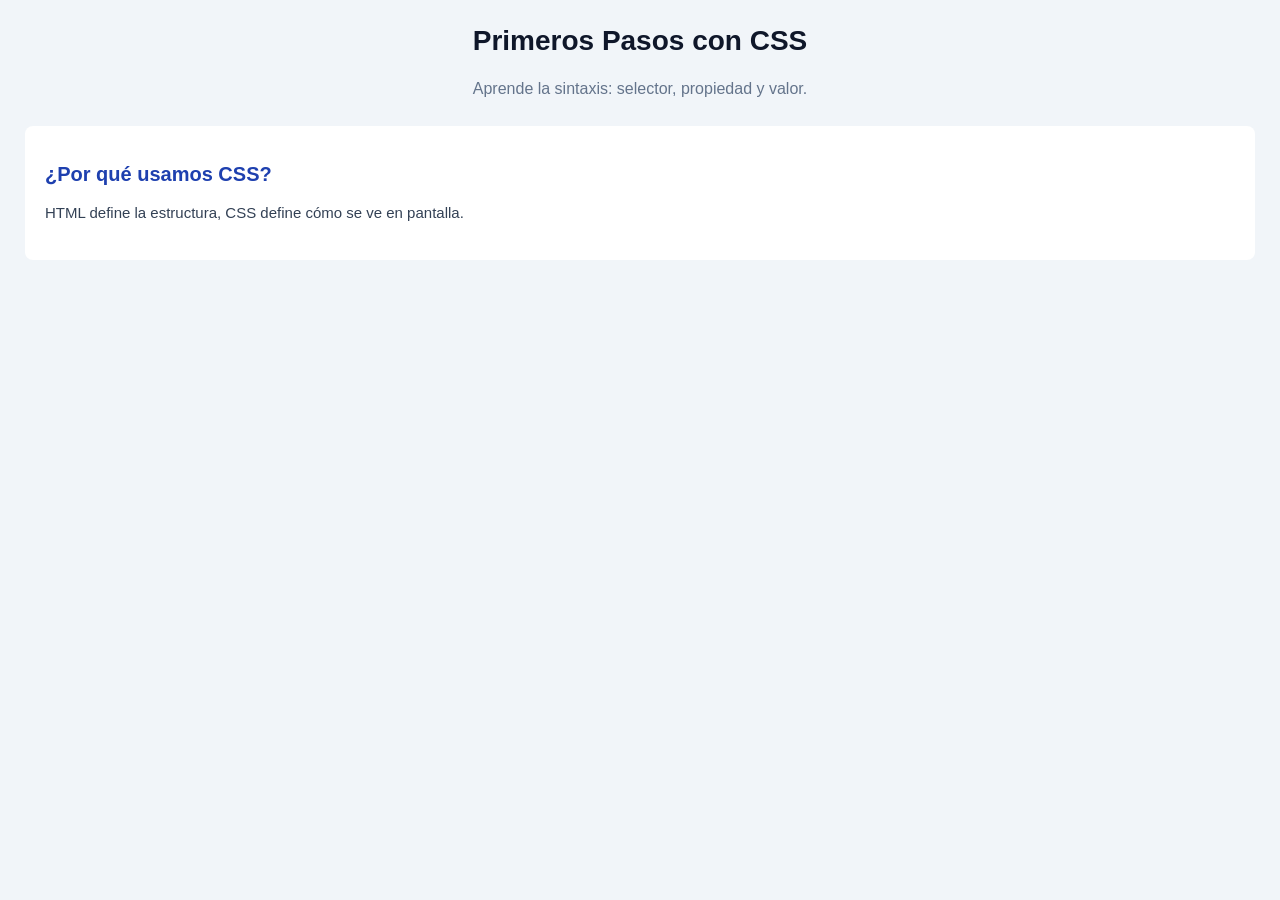
==== completed-examples/lesson-3/index.html @ b281a93c "feat(lesson-3): add completed example for lesson 3" ====
<!doctype html>
<html lang="es">
<head>
  <meta charset="UTF-8" />
  <meta name="viewport" content="width=device-width, initial-scale=1.0" />
  <title>Lección 3: Introducción a CSS</title>
  <link rel="stylesheet" href="style.css" />
</head>
<body>
  <h1>Primeros Pasos con CSS</h1>
  <p class="subtitulo">Aprende la sintaxis: selector, propiedad y valor.</p>
  
  <div class="caja-informativa">
    <h2>¿Por qué usamos CSS?</h2>
    <p>HTML define la estructura, CSS define cómo se ve en pantalla.</p>
  </div>
  
</body>
</html>
---- completed-examples/lesson-3/style.css ----
body {
  font-family: 'Segoe UI', Tahoma, Geneva, Verdana, sans-serif;
  background-color: #f1f5f9;
  color: #334155;
  margin: 25px;
}

h1 {
  color: #0f172a;
  font-size: 28px;
  text-align: center;
}

.subtitulo {
  color: #64748b;
  font-size: 16px;
  text-align: center;
  margin-bottom: 25px;
}

.caja-informativa {
  background-color: #ffffff;
  padding: 20px;
  border-radius: 8px;
}

h2 {
  color: #1e40af;
  font-size: 20px;
  margin-bottom: 10px;
}

p {
  line-height: 1.6;
  font-size: 15px;
}
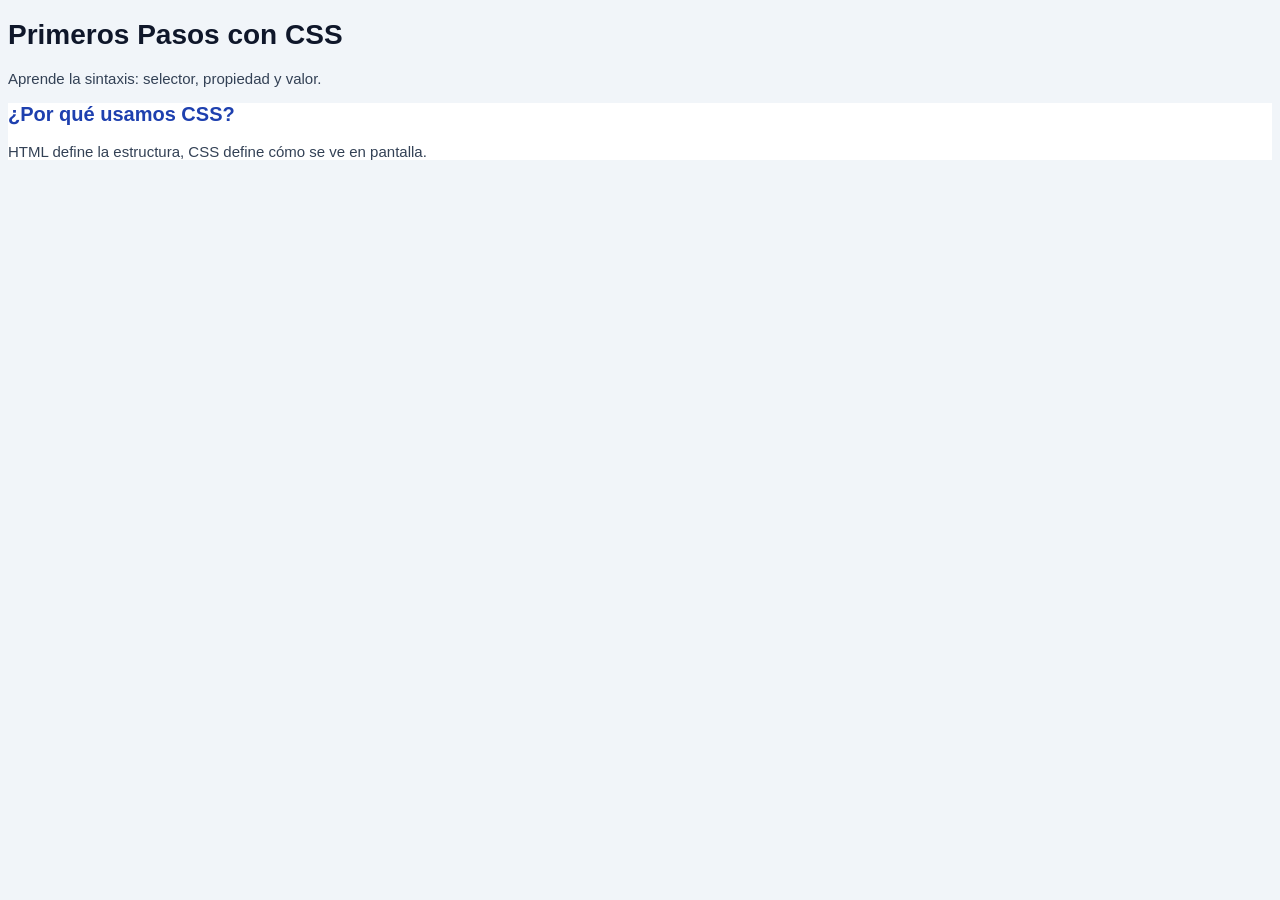
==== commit 12f9e5f0: "feat(lesson-3): simplify lesson content to better align with the statement" ====
--- a/completed-examples/lesson-3/index.html
+++ b/completed-examples/lesson-3/index.html
@@ -8,9 +8,9 @@
 </head>
 <body>
   <h1>Primeros Pasos con CSS</h1>
-  <p class="subtitulo">Aprende la sintaxis: selector, propiedad y valor.</p>
+  <p>Aprende la sintaxis: selector, propiedad y valor.</p>
   
-  <div class="caja-informativa">
+  <div>
     <h2>¿Por qué usamos CSS?</h2>
     <p>HTML define la estructura, CSS define cómo se ve en pantalla.</p>
   </div>
--- a/completed-examples/lesson-3/style.css
+++ b/completed-examples/lesson-3/style.css
@@ -2,35 +2,22 @@
   font-family: 'Segoe UI', Tahoma, Geneva, Verdana, sans-serif;
   background-color: #f1f5f9;
   color: #334155;
-  margin: 25px;
 }
 
 h1 {
   color: #0f172a;
   font-size: 28px;
-  text-align: center;
 }
 
-.subtitulo {
-  color: #64748b;
-  font-size: 16px;
-  text-align: center;
-  margin-bottom: 25px;
+p {
+  font-size: 15px;
 }
 
-.caja-informativa {
+div {
   background-color: #ffffff;
-  padding: 20px;
-  border-radius: 8px;
 }
 
 h2 {
   color: #1e40af;
   font-size: 20px;
-  margin-bottom: 10px;
 }
-
-p {
-  line-height: 1.6;
-  font-size: 15px;
-}
